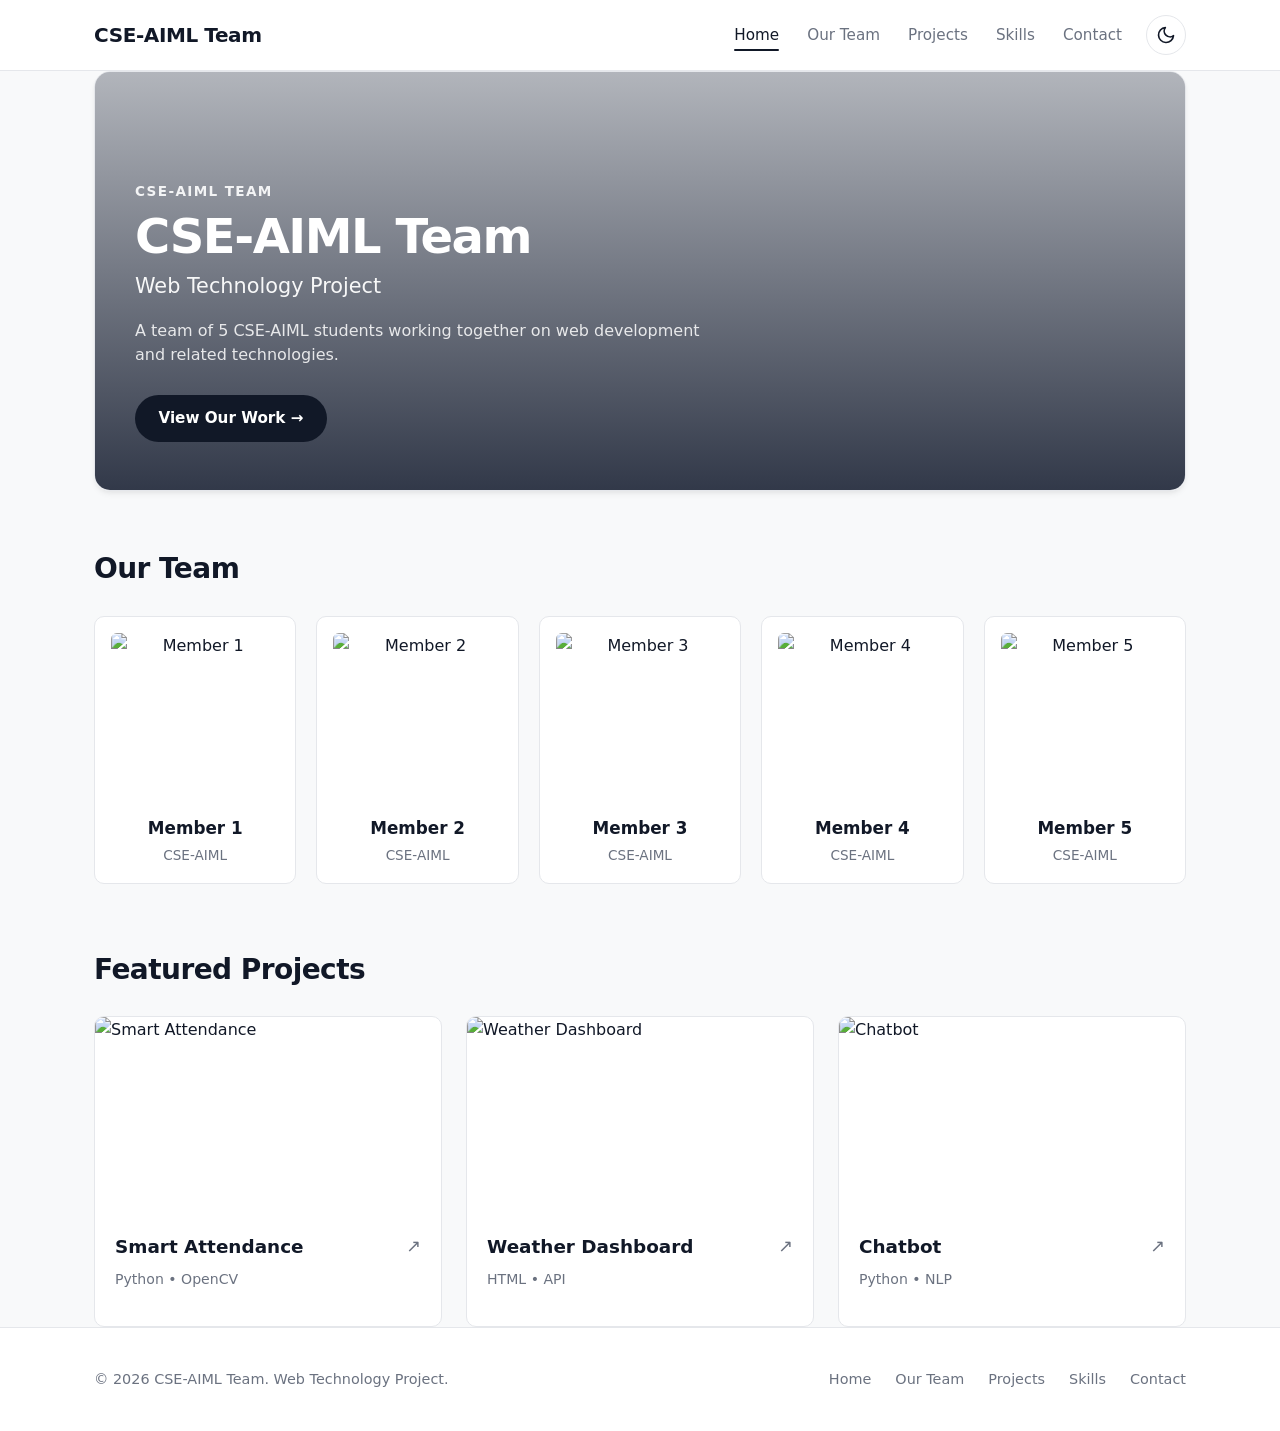
==== index.html @ 573b2b10 "Demo Website made" ====
<!DOCTYPE html>
<html lang="en">
<head>
  <meta charset="UTF-8">
  <meta name="viewport" content="width=device-width, initial-scale=1.0">
  <title>CSE-AIML Team | Home</title>
  <link rel="stylesheet" href="css/style.css">
</head>
<body>

  <!-- Site Header / Navigation -->
  <header class="site-header">
    <div class="container header-inner">
      <a href="index.html" class="logo-link">CSE-AIML Team</a>
      <div class="nav-controls">
        <nav>
          <ul class="nav-menu" id="nav-menu">
            <li><a href="index.html" class="nav-link">Home</a></li>
            <li><a href="team.html" class="nav-link">Our Team</a></li>
            <li><a href="projects.html" class="nav-link">Projects</a></li>
            <li><a href="skills.html" class="nav-link">Skills</a></li>
            <li><a href="contact.html" class="nav-link">Contact</a></li>
          </ul>
        </nav>
        <button class="theme-btn" id="theme-toggle" aria-label="Toggle Theme"></button>
        <button class="hamburger" id="hamburger" aria-label="Toggle Navigation">
          <svg viewBox="0 0 24 24" fill="none" stroke="currentColor" stroke-width="2" stroke-linecap="round" stroke-linejoin="round">
            <line x1="3" y1="12" x2="21" y2="12"></line>
            <line x1="3" y1="6" x2="21" y2="6"></line>
            <line x1="3" y1="18" x2="21" y2="18"></line>
          </svg>
        </button>
      </div>
    </div>
  </header>

  <main class="container">
    <!-- Hero Section -->
    <section class="hero-card" style="background-image: url('https://images.unsplash.com/photo-1562774053-701939374585?q=80&w=1200&auto=format&fit=crop');">
      <div class="hero-overlay"></div>
      <div class="hero-content">
        <span class="hero-tag">CSE-AIML TEAM</span>
        <h1 class="hero-title">CSE-AIML Team</h1>
        <h2 class="hero-subtitle">Web Technology Project</h2>
        <p class="hero-description">
          A team of 5 CSE-AIML students working together on web development and related technologies.
        </p>
        <a href="projects.html" class="btn btn-primary">View Our Work &rarr;</a>
      </div>
    </section>

    <!-- Our Team Section -->
    <section style="margin-bottom: 4rem;">
      <h2 class="section-title">Our Team</h2>
      <div class="team-grid-5">
        <a href="member1.html" class="member-card-minimal">
          <div class="avatar-wrap">
            <img src="https://images.unsplash.com/photo-1539571696357-5a69c17a67c6?q=80&w=600&auto=format&fit=crop" alt="Member 1">
          </div>
          <h3>Member 1</h3>
          <p>CSE-AIML</p>
        </a>

        <a href="member2.html" class="member-card-minimal">
          <div class="avatar-wrap">
            <img src="https://images.unsplash.com/photo-1507003211169-0a1dd7228f2d?q=80&w=600&auto=format&fit=crop" alt="Member 2">
          </div>
          <h3>Member 2</h3>
          <p>CSE-AIML</p>
        </a>

        <a href="member3.html" class="member-card-minimal">
          <div class="avatar-wrap">
            <img src="https://images.unsplash.com/photo-1500648767791-00dcc994a43e?q=80&w=600&auto=format&fit=crop" alt="Member 3">
          </div>
          <h3>Member 3</h3>
          <p>CSE-AIML</p>
        </a>

        <a href="member4.html" class="member-card-minimal">
          <div class="avatar-wrap">
            <img src="https://images.unsplash.com/photo-1494790108377-be9c29b29330?q=80&w=600&auto=format&fit=crop" alt="Member 4">
          </div>
          <h3>Member 4</h3>
          <p>CSE-AIML</p>
        </a>

        <a href="member5.html" class="member-card-minimal">
          <div class="avatar-wrap">
            <img src="https://images.unsplash.com/photo-1519085360753-af0119f7cbe7?q=80&w=600&auto=format&fit=crop" alt="Member 5">
          </div>
          <h3>Member 5</h3>
          <p>CSE-AIML</p>
        </a>
      </div>
    </section>

    <!-- Featured Projects Section -->
    <section>
      <h2 class="section-title">Featured Projects</h2>
      <div class="projects-grid">
        <a href="projects.html" class="project-card">
          <div class="project-thumb">
            <img src="https://images.unsplash.com/photo-1517694712202-14dd9538aa97?q=80&w=800&auto=format&fit=crop" alt="Smart Attendance">
          </div>
          <div class="project-info">
            <div class="project-header">
              <h3 class="project-title">Smart Attendance</h3>
              <span class="project-link-icon">&nearr;</span>
            </div>
            <p class="project-desc">Python &bull; OpenCV</p>
          </div>
        </a>

        <a href="projects.html" class="project-card">
          <div class="project-thumb">
            <img src="https://images.unsplash.com/photo-1551288049-bebda4e38f71?q=80&w=800&auto=format&fit=crop" alt="Weather Dashboard">
          </div>
          <div class="project-info">
            <div class="project-header">
              <h3 class="project-title">Weather Dashboard</h3>
              <span class="project-link-icon">&nearr;</span>
            </div>
            <p class="project-desc">HTML &bull; API</p>
          </div>
        </a>

        <a href="projects.html" class="project-card">
          <div class="project-thumb">
            <img src="https://images.unsplash.com/photo-1531746790731-6c087fecd65a?q=80&w=800&auto=format&fit=crop" alt="Chatbot">
          </div>
          <div class="project-info">
            <div class="project-header">
              <h3 class="project-title">Chatbot</h3>
              <span class="project-link-icon">&nearr;</span>
            </div>
            <p class="project-desc">Python &bull; NLP</p>
          </div>
        </a>
      </div>
    </section>
  </main>

  <footer class="site-footer">
    <div class="container footer-inner">
      <p>&copy; 2026 CSE-AIML Team. Web Technology Project.</p>
      <ul class="footer-nav">
        <li><a href="index.html" class="footer-link">Home</a></li>
        <li><a href="team.html" class="footer-link">Our Team</a></li>
        <li><a href="projects.html" class="footer-link">Projects</a></li>
        <li><a href="skills.html" class="footer-link">Skills</a></li>
        <li><a href="contact.html" class="footer-link">Contact</a></li>
      </ul>
    </div>
  </footer>

  <script src="js/script.js"></script>
</body>
</html>
---- css/style.css ----
/* ==========================================
   CSE-AIML Team Portfolio - Stylesheet
   Clean, modern, light/dark theme CSS
   ========================================== */

:root {
  /* Light Theme Color Palette */
  --bg-color: #f8f9fa;
  --card-bg: #ffffff;
  --text-main: #111827;
  --text-muted: #6b7280;
  --border-color: #e5e7eb;
  --border-hover: #d1d5db;
  --primary: #111827;
  --primary-hover: #1f2937;
  --primary-text: #ffffff;
  --tag-bg: #f3f4f6;
  --tag-text: #374151;
  --hero-overlay: rgba(17, 24, 39, 0.7);
  --shadow-sm: 0 1px 3px rgba(0,0,0,0.05);
  --shadow-md: 0 4px 6px -1px rgba(0,0,0,0.06), 0 2px 4px -1px rgba(0,0,0,0.04);
  --shadow-hover: 0 10px 15px -3px rgba(0,0,0,0.08);
  --radius-sm: 6px;
  --radius-md: 10px;
  --radius-lg: 16px;
  --radius-pill: 9999px;
  --transition-fast: 0.2s ease;
  --font-family: system-ui, -apple-system, BlinkMacSystemFont, 'Segoe UI', Roboto, Oxygen, Ubuntu, Cantarell, 'Open Sans', 'Helvetica Neue', sans-serif;
}

[data-theme="dark"] {
  /* Dark Theme Color Palette */
  --bg-color: #0b0f19;
  --card-bg: #151c2c;
  --text-main: #f9fafb;
  --text-muted: #9ca3af;
  --border-color: #27354a;
  --border-hover: #3b4d68;
  --primary: #ffffff;
  --primary-hover: #e5e7eb;
  --primary-text: #111827;
  --tag-bg: #1e293b;
  --tag-text: #cbd5e1;
  --hero-overlay: rgba(11, 15, 25, 0.8);
  --shadow-sm: 0 1px 3px rgba(0,0,0,0.3);
  --shadow-md: 0 4px 6px rgba(0,0,0,0.4);
  --shadow-hover: 0 10px 15px rgba(0,0,0,0.5);
}

/* Reset & Base Styles */
*, *::before, *::after {
  box-sizing: border-box;
  margin: 0;
  padding: 0;
}

html {
  scroll-behavior: smooth;
}

body {
  font-family: var(--font-family);
  background-color: var(--bg-color);
  color: var(--text-main);
  line-height: 1.6;
  transition: background-color var(--transition-fast), color var(--transition-fast);
  min-height: 100vh;
  display: flex;
  flex-direction: column;
}

a {
  color: inherit;
  text-decoration: none;
}

img {
  max-width: 100%;
  height: auto;
  display: block;
}

button, input, textarea, select {
  font-family: inherit;
  font-size: inherit;
}

/* Layout Utilities */
.container {
  width: 100%;
  max-width: 1140px;
  margin: 0 auto;
  padding: 0 1.5rem;
}

main {
  flex: 1;
  padding: 2.5rem 0 4rem 0;
}

/* Header & Navigation */
.site-header {
  background-color: var(--card-bg);
  border-bottom: 1px solid var(--border-color);
  position: sticky;
  top: 0;
  z-index: 1000;
  transition: background-color var(--transition-fast), border-color var(--transition-fast);
}

.header-inner {
  display: flex;
  align-items: center;
  justify-content: space-between;
  height: 70px;
}

.logo-link {
  font-size: 1.25rem;
  font-weight: 700;
  letter-spacing: -0.02em;
  color: var(--text-main);
  display: flex;
  align-items: center;
  gap: 0.5rem;
}

.nav-controls {
  display: flex;
  align-items: center;
  gap: 1.5rem;
}

.nav-menu {
  display: flex;
  align-items: center;
  gap: 1.75rem;
  list-style: none;
}

.nav-link {
  font-size: 0.95rem;
  font-weight: 500;
  color: var(--text-muted);
  transition: color var(--transition-fast);
  position: relative;
  padding: 0.4rem 0;
}

.nav-link:hover, .nav-link.active {
  color: var(--text-main);
}

.nav-link.active::after {
  content: '';
  position: absolute;
  bottom: 0;
  left: 0;
  width: 100%;
  height: 2px;
  background-color: var(--text-main);
  border-radius: var(--radius-pill);
}

/* Theme Toggle Button */
.theme-btn {
  background: transparent;
  border: 1px solid var(--border-color);
  border-radius: var(--radius-pill);
  width: 40px;
  height: 40px;
  display: flex;
  align-items: center;
  justify-content: center;
  cursor: pointer;
  color: var(--text-main);
  transition: all var(--transition-fast);
}

.theme-btn:hover {
  border-color: var(--border-hover);
  background-color: var(--tag-bg);
}

/* Mobile Nav Toggle */
.hamburger {
  display: none;
  background: none;
  border: none;
  cursor: pointer;
  padding: 0.5rem;
  color: var(--text-main);
}

.hamburger svg {
  width: 24px;
  height: 24px;
}

/* Section Headings */
.page-header {
  text-align: center;
  margin-bottom: 3rem;
}

.page-title {
  font-size: 2.5rem;
  font-weight: 800;
  letter-spacing: -0.03em;
  color: var(--text-main);
  margin-bottom: 0.75rem;
}

.page-subtitle {
  font-size: 1.05rem;
  color: var(--text-muted);
  max-width: 680px;
  margin: 0 auto;
}

.section-title {
  font-size: 1.75rem;
  font-weight: 700;
  letter-spacing: -0.02em;
  margin-bottom: 1.5rem;
}

/* Buttons */
.btn {
  display: inline-flex;
  align-items: center;
  justify-content: center;
  gap: 0.5rem;
  padding: 0.65rem 1.4rem;
  font-weight: 600;
  font-size: 0.95rem;
  border-radius: var(--radius-pill);
  transition: all var(--transition-fast);
  cursor: pointer;
  border: 1px solid transparent;
}

.btn-primary {
  background-color: var(--primary);
  color: var(--primary-text);
}

.btn-primary:hover {
  background-color: var(--primary-hover);
}

.btn-secondary {
  background-color: transparent;
  border-color: var(--border-color);
  color: var(--text-main);
}

.btn-secondary:hover {
  border-color: var(--text-main);
  background-color: var(--tag-bg);
}

.btn-sm {
  padding: 0.45rem 1rem;
  font-size: 0.85rem;
}

/* HOME PAGE STYLES */
/* Hero Banner Card */
.hero-card {
  position: relative;
  border-radius: var(--radius-lg);
  overflow: hidden;
  margin-bottom: 3.5rem;
  min-height: 420px;
  display: flex;
  align-items: flex-end;
  background-size: cover;
  background-position: center;
  border: 1px solid var(--border-color);
  box-shadow: var(--shadow-md);
}

.hero-overlay {
  position: absolute;
  inset: 0;
  background: linear-gradient(180deg, rgba(15,23,42,0.3) 0%, rgba(15,23,42,0.85) 100%);
}

.hero-content {
  position: relative;
  z-index: 2;
  padding: 3rem 2.5rem;
  color: #ffffff;
  max-width: 650px;
}

.hero-tag {
  text-transform: uppercase;
  font-size: 0.85rem;
  font-weight: 700;
  letter-spacing: 0.1em;
  opacity: 0.9;
  margin-bottom: 0.5rem;
  display: block;
}

.hero-title {
  font-size: 3rem;
  font-weight: 800;
  line-height: 1.1;
  margin-bottom: 0.4rem;
  letter-spacing: -0.03em;
}

.hero-subtitle {
  font-size: 1.3rem;
  font-weight: 500;
  opacity: 0.95;
  margin-bottom: 1rem;
}

.hero-description {
  font-size: 1rem;
  line-height: 1.5;
  opacity: 0.85;
  margin-bottom: 1.75rem;
}

/* Member Cards Grid (Home & Team pages) */
.team-grid-5 {
  display: grid;
  grid-template-columns: repeat(5, 1fr);
  gap: 1.25rem;
  margin-bottom: 3.5rem;
}

.member-card-minimal {
  background-color: var(--card-bg);
  border: 1px solid var(--border-color);
  border-radius: var(--radius-md);
  padding: 1rem;
  text-align: center;
  transition: all var(--transition-fast);
}

.member-card-minimal:hover {
  transform: translateY(-3px);
  border-color: var(--border-hover);
  box-shadow: var(--shadow-hover);
}

.member-card-minimal .avatar-wrap {
  width: 100%;
  aspect-ratio: 1 / 1;
  border-radius: var(--radius-sm);
  overflow: hidden;
  margin-bottom: 0.85rem;
}

.member-card-minimal .avatar-wrap img {
  width: 100%;
  height: 100%;
  object-fit: cover;
}

.member-card-minimal h3 {
  font-size: 1.05rem;
  font-weight: 700;
  margin-bottom: 0.2rem;
}

.member-card-minimal p {
  font-size: 0.85rem;
  color: var(--text-muted);
}

/* Detailed Team Cards (Our Team Page) */
.team-grid-detailed {
  display: grid;
  grid-template-columns: repeat(3, 1fr);
  gap: 1.75rem;
  margin-bottom: 2rem;
}

.team-grid-detailed.bottom-row {
  grid-template-columns: repeat(2, 1fr);
  max-width: 760px;
  margin: 0 auto 3.5rem auto;
}

.team-card {
  background-color: var(--card-bg);
  border: 1px solid var(--border-color);
  border-radius: var(--radius-md);
  padding: 1.25rem;
  display: flex;
  flex-direction: column;
  transition: all var(--transition-fast);
}

.team-card:hover {
  border-color: var(--border-hover);
  box-shadow: var(--shadow-hover);
  transform: translateY(-2px);
}

.team-card-image {
  width: 100%;
  aspect-ratio: 4 / 3;
  border-radius: var(--radius-sm);
  overflow: hidden;
  margin-bottom: 1rem;
}

.team-card-image img {
  width: 100%;
  height: 100%;
  object-fit: cover;
}

.team-card-body {
  display: flex;
  flex-direction: column;
  flex: 1;
}

.team-card-name {
  font-size: 1.2rem;
  font-weight: 700;
  margin-bottom: 0.15rem;
}

.team-card-role {
  font-size: 0.85rem;
  color: var(--text-muted);
  margin-bottom: 0.85rem;
}

.tag-list {
  display: flex;
  flex-wrap: wrap;
  gap: 0.4rem;
  margin-bottom: 1rem;
}

.tag {
  background-color: var(--tag-bg);
  color: var(--tag-text);
  font-size: 0.75rem;
  font-weight: 600;
  padding: 0.25rem 0.6rem;
  border-radius: var(--radius-sm);
}

.team-card-desc {
  font-size: 0.9rem;
  color: var(--text-muted);
  margin-bottom: 1.25rem;
  flex: 1;
}

/* Banner / Wide Section Statement */
.team-statement-banner {
  background-color: var(--card-bg);
  border: 1px solid var(--border-color);
  border-radius: var(--radius-md);
  padding: 2.5rem 2rem;
  text-align: center;
  margin-top: 3rem;
}

.team-statement-banner h3 {
  font-size: 1.4rem;
  font-weight: 700;
  margin-bottom: 0.5rem;
}

.team-statement-banner p {
  color: var(--text-muted);
  max-width: 650px;
  margin: 0 auto;
  font-size: 0.95rem;
}

/* Featured & Project Cards */
.projects-grid {
  display: grid;
  grid-template-columns: repeat(3, 1fr);
  gap: 1.5rem;
}

.project-card {
  background-color: var(--card-bg);
  border: 1px solid var(--border-color);
  border-radius: var(--radius-md);
  overflow: hidden;
  display: flex;
  flex-direction: column;
  transition: all var(--transition-fast);
}

.project-card:hover {
  border-color: var(--border-hover);
  box-shadow: var(--shadow-hover);
  transform: translateY(-2px);
}

.project-thumb {
  width: 100%;
  aspect-ratio: 16 / 9;
  overflow: hidden;
}

.project-thumb img {
  width: 100%;
  height: 100%;
  object-fit: cover;
  transition: transform 0.3s ease;
}

.project-card:hover .project-thumb img {
  transform: scale(1.03);
}

.project-info {
  padding: 1.25rem;
  display: flex;
  flex-direction: column;
  flex: 1;
}

.project-header {
  display: flex;
  align-items: flex-start;
  justify-content: space-between;
  margin-bottom: 0.4rem;
}

.project-title {
  font-size: 1.15rem;
  font-weight: 700;
}

.project-link-icon {
  color: var(--text-muted);
  font-size: 1.1rem;
}

.project-desc {
  font-size: 0.88rem;
  color: var(--text-muted);
  margin-bottom: 1rem;
  flex: 1;
}

.project-footer {
  display: flex;
  align-items: center;
  justify-content: space-between;
  margin-top: auto;
  padding-top: 0.75rem;
  border-top: 1px solid var(--border-color);
}

.project-actions {
  display: flex;
  gap: 0.5rem;
  width: 100%;
}

.project-actions .btn {
  flex: 1;
  text-align: center;
}

/* INDIVIDUAL MEMBER PAGE STYLES */
.member-hero {
  display: grid;
  grid-template-columns: 1fr 380px;
  gap: 3rem;
  align-items: center;
  margin-bottom: 3.5rem;
  background-color: var(--card-bg);
  border: 1px solid var(--border-color);
  border-radius: var(--radius-lg);
  padding: 2.5rem;
}

.member-hero-info .member-tag {
  font-size: 0.85rem;
  font-weight: 700;
  text-transform: uppercase;
  letter-spacing: 0.08em;
  color: var(--text-muted);
  margin-bottom: 0.5rem;
  display: block;
}

.member-hero-info h1 {
  font-size: 2.75rem;
  font-weight: 800;
  letter-spacing: -0.03em;
  margin-bottom: 0.2rem;
}

.member-hero-info .member-sub {
  font-size: 1.15rem;
  color: var(--text-muted);
  margin-bottom: 1.25rem;
}

.social-links-bar {
  display: flex;
  align-items: center;
  gap: 1.25rem;
  margin-bottom: 1.75rem;
}

.social-link {
  display: inline-flex;
  align-items: center;
  gap: 0.4rem;
  font-size: 0.9rem;
  font-weight: 600;
  color: var(--text-muted);
  transition: color var(--transition-fast);
}

.social-link:hover {
  color: var(--text-main);
}

.member-actions {
  display: flex;
  flex-wrap: wrap;
  gap: 0.75rem;
}

.member-photo-frame {
  width: 100%;
  aspect-ratio: 4 / 5;
  border-radius: var(--radius-md);
  overflow: hidden;
}

.member-photo-frame img {
  width: 100%;
  height: 100%;
  object-fit: cover;
}

/* Member Content Grid */
.member-grid {
  display: grid;
  grid-template-columns: 2fr 1fr;
  gap: 2rem;
  margin-bottom: 3rem;
}

.content-block {
  background-color: var(--card-bg);
  border: 1px solid var(--border-color);
  border-radius: var(--radius-md);
  padding: 1.75rem;
  margin-bottom: 1.75rem;
}

.content-block h3 {
  font-size: 1.25rem;
  font-weight: 700;
  margin-bottom: 1rem;
  display: flex;
  align-items: center;
  gap: 0.5rem;
}

.interests-grid {
  display: grid;
  grid-template-columns: repeat(4, 1fr);
  gap: 1rem;
}

.interest-item {
  background-color: var(--bg-color);
  border: 1px solid var(--border-color);
  border-radius: var(--radius-sm);
  padding: 1rem 0.75rem;
  text-align: center;
  display: flex;
  flex-direction: column;
  align-items: center;
  gap: 0.4rem;
  font-size: 0.85rem;
  font-weight: 600;
}

.interest-icon {
  font-size: 1.3rem;
}

/* PROJECTS PAGE STYLES */
.filter-container {
  display: flex;
  justify-content: center;
  gap: 0.5rem;
  margin-bottom: 2.5rem;
  flex-wrap: wrap;
}

.filter-btn {
  background-color: var(--card-bg);
  border: 1px solid var(--border-color);
  color: var(--text-muted);
  padding: 0.5rem 1.25rem;
  border-radius: var(--radius-pill);
  font-weight: 600;
  font-size: 0.9rem;
  cursor: pointer;
  transition: all var(--transition-fast);
}

.filter-btn:hover {
  border-color: var(--border-hover);
  color: var(--text-main);
}

.filter-btn.active {
  background-color: var(--primary);
  color: var(--primary-text);
  border-color: var(--primary);
}

/* SKILLS PAGE STYLES */
.skills-category-group {
  margin-bottom: 3rem;
}

.category-title {
  font-size: 1.3rem;
  font-weight: 700;
  margin-bottom: 1.25rem;
  display: flex;
  align-items: center;
  gap: 0.6rem;
}

.skills-cards-grid {
  display: grid;
  grid-template-columns: repeat(4, 1fr);
  gap: 1.25rem;
}

.skill-card {
  background-color: var(--card-bg);
  border: 1px solid var(--border-color);
  border-radius: var(--radius-md);
  padding: 1.25rem;
  display: flex;
  align-items: center;
  gap: 1rem;
  transition: all var(--transition-fast);
}

.skill-card:hover {
  border-color: var(--border-hover);
  transform: translateY(-2px);
  box-shadow: var(--shadow-sm);
}

.skill-icon-wrap {
  width: 44px;
  height: 44px;
  border-radius: var(--radius-sm);
  background-color: var(--tag-bg);
  display: flex;
  align-items: center;
  justify-content: center;
  font-size: 1.4rem;
  flex-shrink: 0;
}

.skill-name {
  font-weight: 700;
  font-size: 1rem;
}

/* Team Expertise Progress Bars */
.expertise-section {
  background-color: var(--card-bg);
  border: 1px solid var(--border-color);
  border-radius: var(--radius-md);
  padding: 2rem;
  margin-top: 3rem;
}

.expertise-item {
  margin-bottom: 1.25rem;
}

.expertise-item:last-child {
  margin-bottom: 0;
}

.expertise-header {
  display: flex;
  justify-content: space-between;
  margin-bottom: 0.4rem;
  font-weight: 600;
  font-size: 0.95rem;
}

.progress-bar-bg {
  width: 100%;
  height: 8px;
  background-color: var(--tag-bg);
  border-radius: var(--radius-pill);
  overflow: hidden;
}

.progress-bar-fill {
  height: 100%;
  background-color: var(--primary);
  border-radius: var(--radius-pill);
  transition: width 1s ease-in-out;
}

/* CONTACT PAGE STYLES */
.contact-layout {
  display: grid;
  grid-template-columns: 1fr 1.5fr;
  gap: 2.5rem;
  margin-bottom: 4rem;
}

.contact-info-list {
  display: flex;
  flex-direction: column;
  gap: 1.25rem;
}

.contact-info-card {
  background-color: var(--card-bg);
  border: 1px solid var(--border-color);
  border-radius: var(--radius-md);
  padding: 1.25rem 1.5rem;
  display: flex;
  align-items: center;
  gap: 1.25rem;
  transition: all var(--transition-fast);
}

.contact-info-card:hover {
  border-color: var(--border-hover);
}

.contact-icon {
  width: 46px;
  height: 46px;
  border-radius: 50%;
  background-color: var(--tag-bg);
  display: flex;
  align-items: center;
  justify-content: center;
  font-size: 1.2rem;
  color: var(--text-main);
}

.contact-detail-label {
  font-size: 0.8rem;
  text-transform: uppercase;
  letter-spacing: 0.05em;
  color: var(--text-muted);
  font-weight: 700;
}

.contact-detail-val {
  font-weight: 600;
  font-size: 0.95rem;
}

.contact-form-card {
  background-color: var(--card-bg);
  border: 1px solid var(--border-color);
  border-radius: var(--radius-md);
  padding: 2rem;
}

.form-group {
  margin-bottom: 1.25rem;
}

.form-label {
  display: block;
  font-size: 0.9rem;
  font-weight: 600;
  margin-bottom: 0.4rem;
}

.form-input, .form-select, .form-textarea {
  width: 100%;
  padding: 0.75rem 1rem;
  border: 1px solid var(--border-color);
  border-radius: var(--radius-sm);
  background-color: var(--bg-color);
  color: var(--text-main);
  outline: none;
  transition: border-color var(--transition-fast);
}

.form-input:focus, .form-select:focus, .form-textarea:focus {
  border-color: var(--text-main);
}

.form-textarea {
  resize: vertical;
  min-height: 120px;
}

.form-alert {
  padding: 0.85rem 1rem;
  border-radius: var(--radius-sm);
  font-size: 0.9rem;
  font-weight: 600;
  margin-bottom: 1.25rem;
  display: none;
}

.form-alert.success {
  display: block;
  background-color: #d1fae5;
  color: #065f46;
  border: 1px solid #a7f3d0;
}

[data-theme="dark"] .form-alert.success {
  background-color: #064e3b;
  color: #a7f3d0;
  border-color: #047857;
}

.form-alert.error {
  display: block;
  background-color: #fee2e2;
  color: #991b1b;
  border: 1px solid #fca5a5;
}

[data-theme="dark"] .form-alert.error {
  background-color: #7f1d1d;
  color: #fca5a5;
  border-color: #991b1b;
}

.contact-team-section {
  border-top: 1px solid var(--border-color);
  padding-top: 3rem;
}

/* Footer */
.site-footer {
  background-color: var(--card-bg);
  border-top: 1px solid var(--border-color);
  padding: 2.5rem 0;
  font-size: 0.9rem;
  color: var(--text-muted);
  transition: background-color var(--transition-fast), border-color var(--transition-fast);
}

.footer-inner {
  display: flex;
  align-items: center;
  justify-content: space-between;
}

.footer-nav {
  display: flex;
  gap: 1.5rem;
  list-style: none;
}

.footer-link {
  color: var(--text-muted);
  transition: color var(--transition-fast);
}

.footer-link:hover {
  color: var(--text-main);
}

/* RESPONSIVE DESIGN BREAKPOINTS */
@media (max-width: 992px) {
  .team-grid-5 {
    grid-template-columns: repeat(3, 1fr);
  }
  .team-grid-detailed {
    grid-template-columns: repeat(2, 1fr);
  }
  .projects-grid {
    grid-template-columns: repeat(2, 1fr);
  }
  .skills-cards-grid {
    grid-template-columns: repeat(3, 1fr);
  }
  .member-hero {
    grid-template-columns: 1fr;
  }
  .member-photo-frame {
    max-width: 320px;
    margin: 0 auto;
  }
  .member-grid {
    grid-template-columns: 1fr;
  }
}

@media (max-width: 768px) {
  .hamburger {
    display: block;
  }

  .nav-menu {
    position: absolute;
    top: 70px;
    left: 0;
    right: 0;
    background-color: var(--card-bg);
    border-bottom: 1px solid var(--border-color);
    flex-direction: column;
    padding: 1.5rem;
    gap: 1.25rem;
    display: none;
    box-shadow: var(--shadow-md);
  }

  .nav-menu.open {
    display: flex;
  }

  .hero-title {
    font-size: 2.25rem;
  }

  .team-grid-5 {
    grid-template-columns: repeat(2, 1fr);
  }

  .team-grid-detailed, .team-grid-detailed.bottom-row {
    grid-template-columns: 1fr;
  }

  .projects-grid {
    grid-template-columns: 1fr;
  }

  .skills-cards-grid {
    grid-template-columns: repeat(2, 1fr);
  }

  .contact-layout {
    grid-template-columns: 1fr;
  }

  .footer-inner {
    flex-direction: column;
    gap: 1rem;
    text-align: center;
  }
}

@media (max-width: 480px) {
  .team-grid-5 {
    grid-template-columns: 1fr;
  }

  .skills-cards-grid {
    grid-template-columns: 1fr;
  }

  .interests-grid {
    grid-template-columns: repeat(2, 1fr);
  }
}
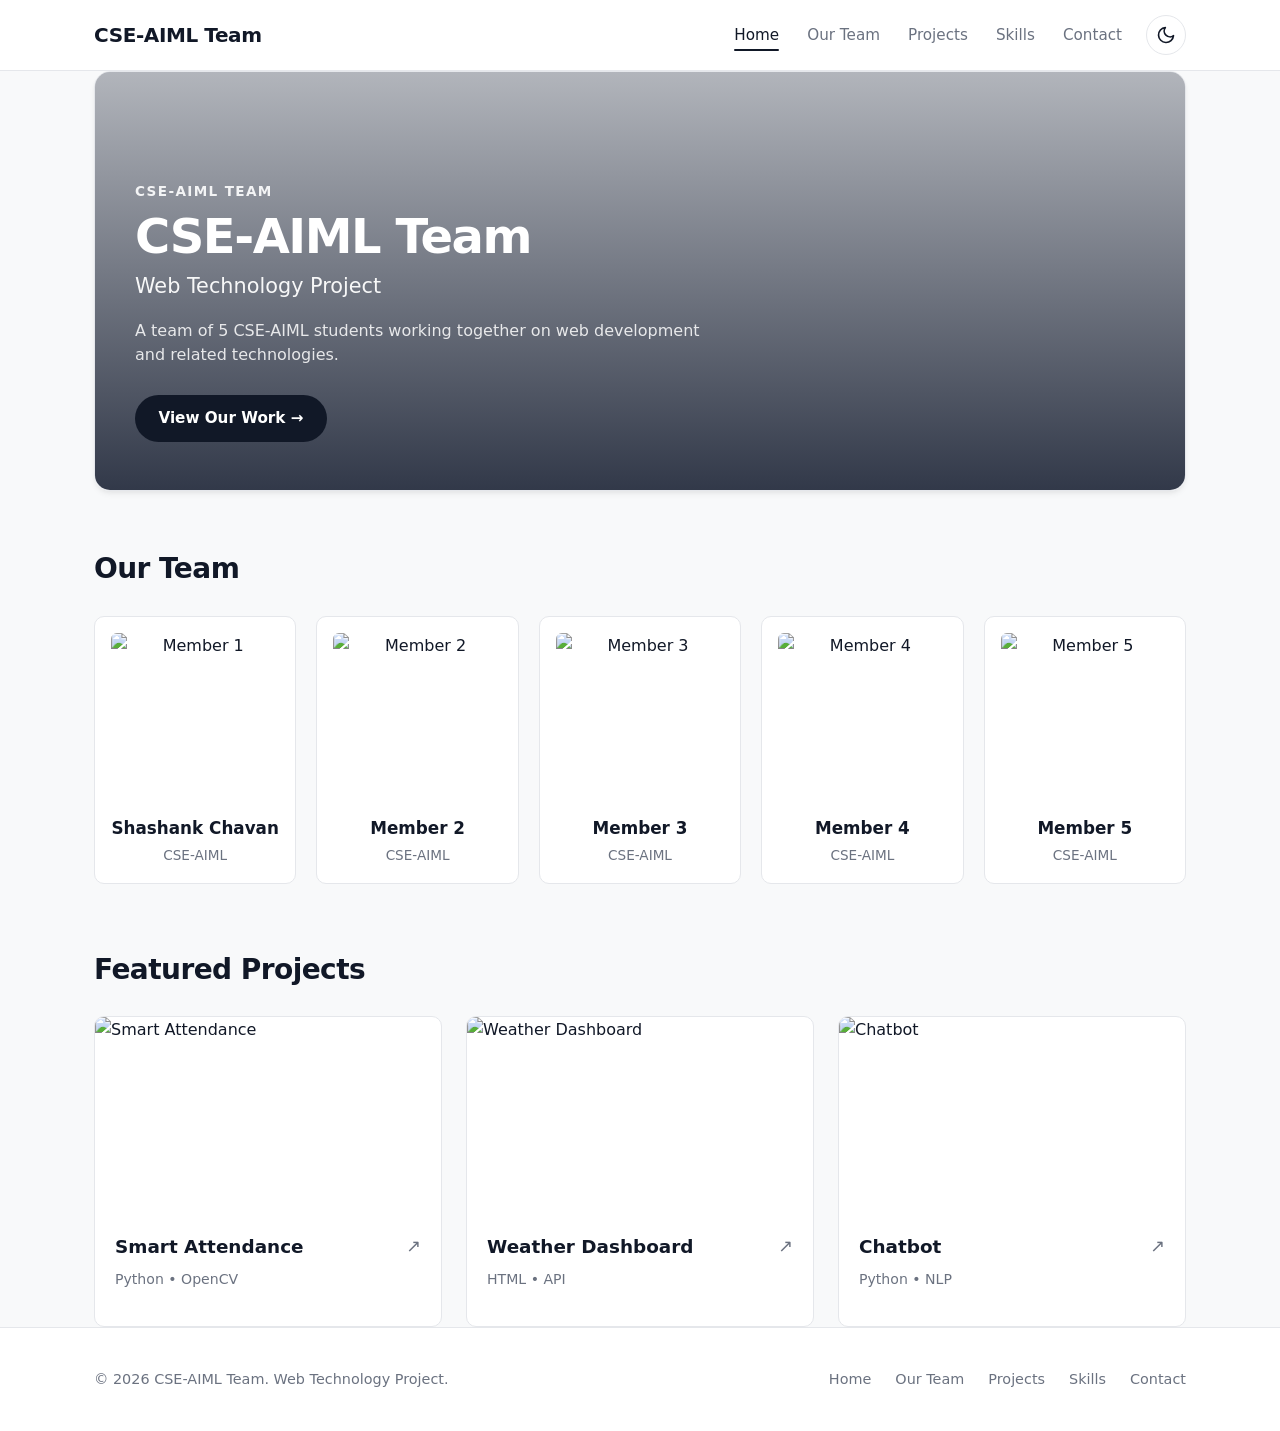
==== commit 7428b77f: "Update member name to Shashank Chavan" ====
--- a/index.html
+++ b/index.html
@@ -57,7 +57,7 @@
           <div class="avatar-wrap">
             <img src="https://images.unsplash.com/photo-1539571696357-5a69c17a67c6?q=80&w=600&auto=format&fit=crop" alt="Member 1">
           </div>
-          <h3>Member 1</h3>
+          <h3>Shashank Chavan</h3>
           <p>CSE-AIML</p>
         </a>
 
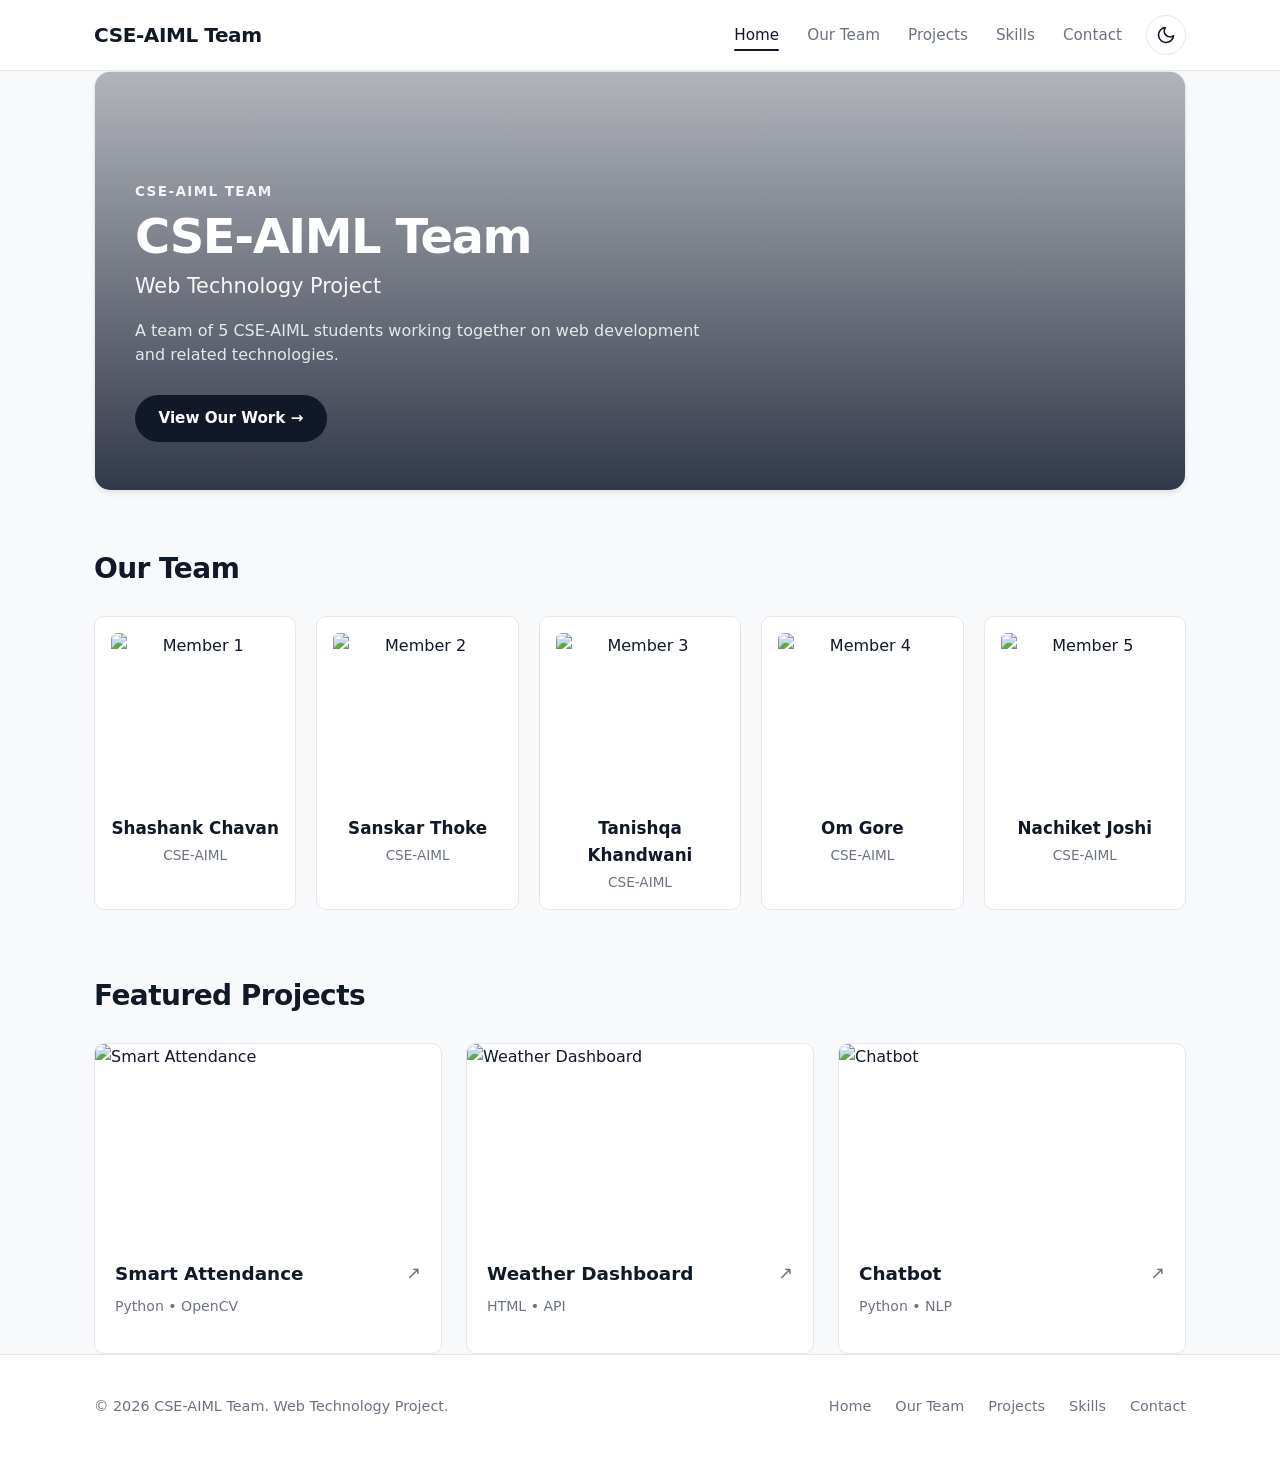
==== commit b7aede75: "Update index.html" ====
--- a/index.html
+++ b/index.html
@@ -65,7 +65,7 @@
           <div class="avatar-wrap">
             <img src="https://images.unsplash.com/photo-1507003211169-0a1dd7228f2d?q=80&w=600&auto=format&fit=crop" alt="Member 2">
           </div>
-          <h3>Member 2</h3>
+          <h3>Sanskar Thoke</h3>
           <p>CSE-AIML</p>
         </a>
 
@@ -73,7 +73,7 @@
           <div class="avatar-wrap">
             <img src="https://images.unsplash.com/photo-1500648767791-00dcc994a43e?q=80&w=600&auto=format&fit=crop" alt="Member 3">
           </div>
-          <h3>Member 3</h3>
+          <h3>Tanishqa Khandwani</h3>
           <p>CSE-AIML</p>
         </a>
 
@@ -81,7 +81,7 @@
           <div class="avatar-wrap">
             <img src="https://images.unsplash.com/photo-1494790108377-be9c29b29330?q=80&w=600&auto=format&fit=crop" alt="Member 4">
           </div>
-          <h3>Member 4</h3>
+          <h3>Om Gore</h3>
           <p>CSE-AIML</p>
         </a>
 
@@ -89,7 +89,7 @@
           <div class="avatar-wrap">
             <img src="https://images.unsplash.com/photo-1519085360753-af0119f7cbe7?q=80&w=600&auto=format&fit=crop" alt="Member 5">
           </div>
-          <h3>Member 5</h3>
+          <h3>Nachiket Joshi</h3>
           <p>CSE-AIML</p>
         </a>
       </div>
